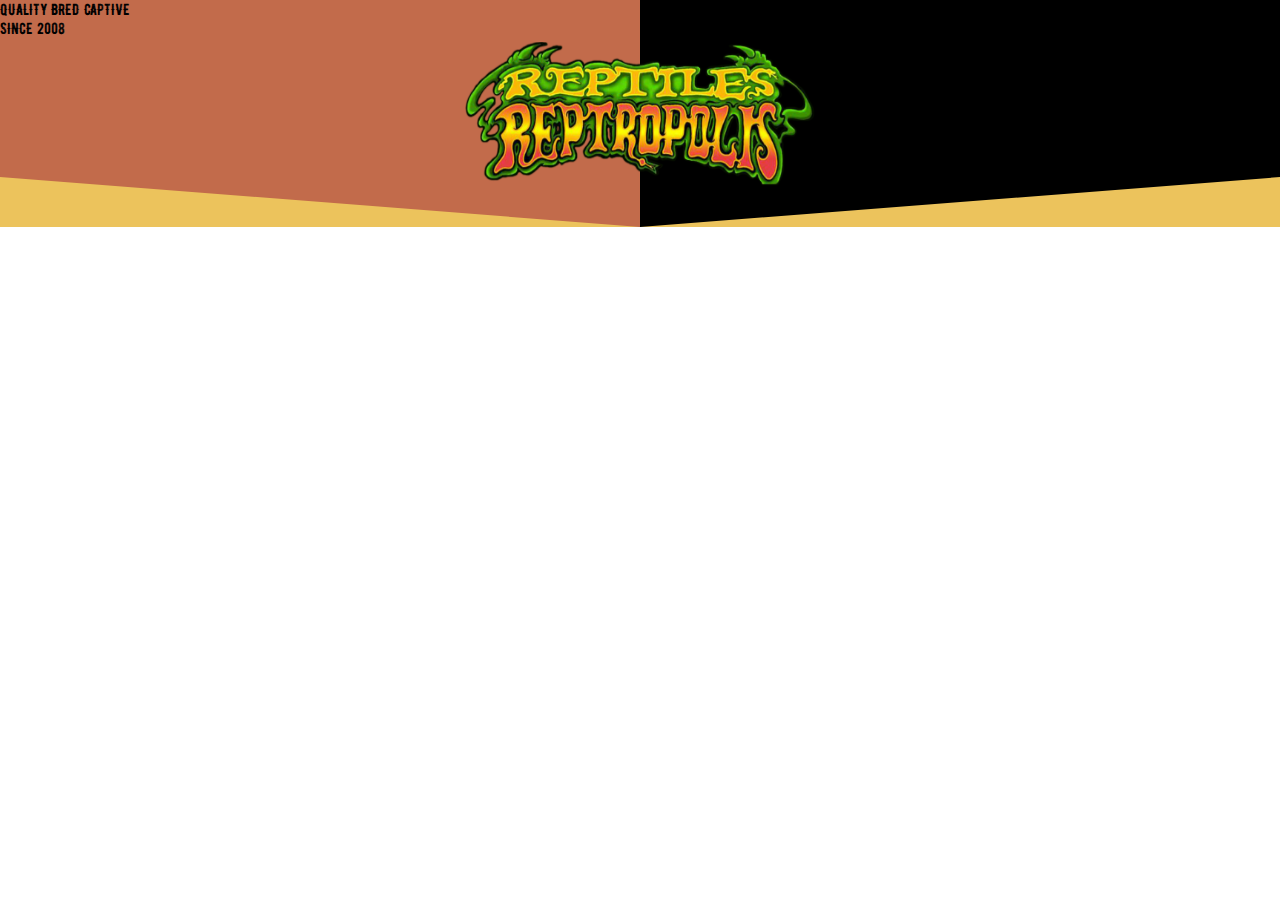
==== allReptiles.html @ 38fbf442 "first page ready" ====
<!DOCTYPE html>
<html lang="ru">
<head>
  <link href="style.css" rel="stylesheet">
  <link href="allReptiles.css" rel="stylesheet">
  <link href="https://fonts.googleapis.com/css?family=Roboto+Slab:100,300,400,700" rel="stylesheet">
  <title>reptiles</title>
</head>

  <body>
<div class="flex head">
  <div class="headRed red">
    <div class="headRedText">QUALITY BRED CAPTIVE</div>
    <div class="headredText">SINCE 2008</div>
  </div>
  <div class="headBlack black"></div>
  <img  class="headLogo" src="pictures/Reptiles_Reptropolis_Logo.png" alt="reptiles" /></div>
</div>
<div class="flex flexTriangles">
  <div class="triangleDownLeftAngle"></div>
  <div class="triangleDownRightAngle"></div>
</div>
---- style.css ----
@font-face {
  font-family: 'reptile';
  src: url('190114084332BERNIER-Distressed.woff');
  font-weight: normal;
  font-style: normal;
}
body {
  font-family: reptile;
}
* {
  margin: 0;
  padding: 0;
}

.flex {
  display: flex;
  flex-direction: row;
}

.head {
  height: 227px;
  position: relative;
}

.headRed {
  height: 227px;
}

.red {
  background-color: #c26b4b;
  width: 50%;
}

.headLogo {
  height: 144px;
  width: 350px;
  position: absolute;
  left: 50%;
  top: 50%;
  margin-top: -72px;
  margin-left: -175px;
}

.black {
  background-color: #000000;
  width: 50%;
}

.triangleDownLeftAngle{
  width: 50%;
  height: 50px;
  background: #ecc35c;
  clip-path: polygon(0% 0%, 0% 100%, 100% 100%);
  margin-top: -50px;
}

.triangleDownRightAngle {
  width: 50%;
  height: 50px;
  background: #ecc35c;
  clip-path: polygon(100% 0%, 0% 100%, 100% 100%);
  margin-top: -50px;
}

.weKnowBackground {
  background-color: #ecc35c;;
  width: 100%;
  height: 300px;
}

.weKnowText {
  text-align: center;
  color: #cf6542;
  font-size: 150px;
}

.weKnowOrange {
  text-align: center;
  color: #000000;
  font-size: 49px;
}

.triangleUpLeftAngle {
  width: 50%;
  height: 50px;
  background: #ecc35c;
  clip-path: polygon(100% 0%, 0% 100%, 0% 0%);
}

.triangleUpRightAngle {
  width: 50%;
  height: 50px;
  background: #ecc35c;
  clip-path: polygon(100% 100%, 0% 0%, 100% 0%);
}


.rightPartPicture {
  background-color: #cf6542;
  width: 50%;
  display: flex;
  align-items: center;
  justify-content: center;
}

.pictureDiv {
  background-image: url(pictures/lizz-1003046.jpg);
  width: 50%;
  background-repeat: no-repeat;
  background-size: cover;
}

.beardedDragons,
.otherReptiles {
  margin-top: -50px;
  height: 470px;
  position: relative;
}

.bernardoText {
  position: absolute;
  top: 203px;
  left: 50px;
}

.flexTriangles {
  position: relative;
  z-index: 2;
}

.sizeTextPictureName {
  font-size: 36px;
}

.discriptionTextSize{
  font-size: 27px;
}

.bernardoRight {
  color: #edc45d;
  font-size: 108px;
  width: 360px;
}

.allBlack {
  background-color: #000000;
  margin-bottom: 50px;
  padding-bottom: 50px;
}

.allBlackText {
  text-align: center;
  font-size: 55px;
  width: 1023px;
  margin: 0 auto;
  padding-top: 40px;
}

.allBlackTextSpan1 {
  color: #d16544;
}

.allBlackTextSpan2 {
  color: #e5bc57;
}

.triangleDownLeftAngleBlack{
  width: 50%;
  height: 50px;
  background: #000000;
  clip-path: polygon(0% 0%, 0% 100%, 100% 100%);
  margin-top: -50px;
}

.triangleDownRightAngleBlack {
  width: 50%;
  height: 50px;
  background: #000000;
  clip-path: polygon(100% 0%, 0% 100%, 100% 100%);
  margin-top: -50px;
}

.blackButtons {
  display: flex;
  justify-content: center;
  margin-top: 30px;
}

.blackButtons .button {
  font-size: 30px;
  margin-left: 15px;
  margin-right: 15px;
  text-decoration: none;
  border-width: 2px;
  padding: 5px;
}

.buttonReptiles {
  background-color: #cc6341;
  border-color: #a39690;
  color: #fafcff;
}

.buttonComplete {
  background-color: #638e48;
  border-color: #a39690;
  color: #ebc458;
}

.buttonComprehensive {
  background-color: #f0c459;
  border-color: #a39690;
  color: #cc6a41;
}

.pictureCregory {
  background-image: url(pictures/315486.jpg);
  width: 50%;
  background-repeat: no-repeat;
  background-size: cover;
  position: relative;
}

.pictureCamille {
  background-image: url(pictures/112015_1758_1.jpg);
  width: 50%;
  background-repeat: no-repeat;
  background-size: cover;
}

.textCreroryDescription {
  position: absolute;
  top: 55px;
  left: 50px;
  color: #000000;
}

.textCreroryDescriptionRight {
  position: absolute;
  top: 55px;
  right: 100px;
  color: #000000;
}

.triangleDownLeftAngleRed {
  width: 50%;
  height: 50px;
  background: #c26b4b;
  clip-path: polygon(0% 0%, 0% 100%, 100% 100%);
  margin-top: -50px;
  opacity: 1;
}

.textOnBlack {
  color: #f7f7f7;
  font-size: 72px;
  text-align: right;
  width: 100%;
  padding: 50px;
  position: relative;
}

.textOnRightPhone {
  color: #f7f7f7;
  font-size: 41px;
  width: 100%;
  padding: 50px;
}

.location {
  height: 370px;
}

.locationLeft, .locationRight {
  display: flex;
  align-items: center;
}

.textRightName {
  color: #eec15c;
  font-size: 112px;
}

.triangleColorLocationLeft {
  background: #000000;
}

.triangleColorLocationRight {
  background: #c26b4b;
}

.map {
  width: 100%;
  height: 400px;
  margin-top: -50px;
  position: relative;
  display: flex;
  align-items: center;
}

.mapBackGround {
  background-image: url(pictures/map.jpg);
  background-size: cover;
  opacity: 0.5;
  position: absolute ;
  width: 100%;
  height: 100%;
  top: 0px;
  left: 0px;
}

.textMap {
  font-size: 150px;
  width: 100%;
  padding-top: 50px;
  color: #000000;
  text-align: center;
  z-index: 1;
  position: relative;
}

.triangleDownRightAngleYelow {
  background-color: #eec35c;
  width: 50%;
  height: 50px;
  clip-path: polygon(100% 0%, 0% 100%, 100% 100%);
  margin-top: -50px;
}

.yellow{
background-color: #eec35c;
width: 50%;
}

.textStore {
  color: #000000;
  font-size: 52px;
  text-align: right;
  width: 100%;
  position: relative;
}

.textMonday, .textSUNDAY {
  color: #cb683d;
  font-size: 52px;
  text-align: right;
  width: 100%;  
  position: relative;
}

.textOnYellow {
  width: 100%;
  padding: 50px;
}

.textOnBlackAdres {
  width: 100%;
  padding: 50px;
  position: relative;
  width: 100%;
  text-align: left;
  font-size: 52px;
}

.blackReptiles {
  color: #eec35c;
}

.text34 {
  color: #cb683d;
}

.triangleColorAdress {
  background: #edc35c;
}

.triangleColorAdresRight {
  background: #000000;
}

.triangleDownLeftAngleRed {
  width: 50%;
  height: 50px;
  background: #cd6341;
  clip-path: polygon(0% 0%, 0% 100%, 100% 100%);
  margin-top: -50px;
}

.triangleDownRightAngleRed {
  width: 50%;
  height: 50px;
  background: #cd6341;
  clip-path: polygon(100% 0%, 0% 100%, 100% 100%);
  margin-top: -50px;
}

.RedFooter {
  background-color: #cd6341;
  width: 100%;
  height: 600px;
}

.picture {
  display: block;
  width: 100%;
  text-align: center;
  padding-top: 40px;
}

.googlePluse {
  display: inline-block;
}
.googlePluseImg {
  width: 50px;
  height: 50px;
  padding: 15px;
}

.facebook {
  display: inline-block;
}

.facebookImg {
  width: 50px;
  height: 50px;
  padding: 15px;
}

.instagram {
  display: inline-block;
}

.instagramImg {
  width: 50px;
  height: 50px;
  padding: 15px;
}

.fotterTextIn {
  text-align: center;
  color: #ffffff;
  font-size: 50px;
}

.fotterTextInLove {
  text-align: center;
  color:  #000000;
  font-size: 40px;
  padding-top: 30px;
}

.fotterText2018 {
  text-align: center;
  color:  #000000;
  font-size: 60px;
  padding-top: 30px;
}

.footerTextAll {
  text-align: center;
  color:  #000000;
  font-size: 40px;
  padding-top: 30px;
}
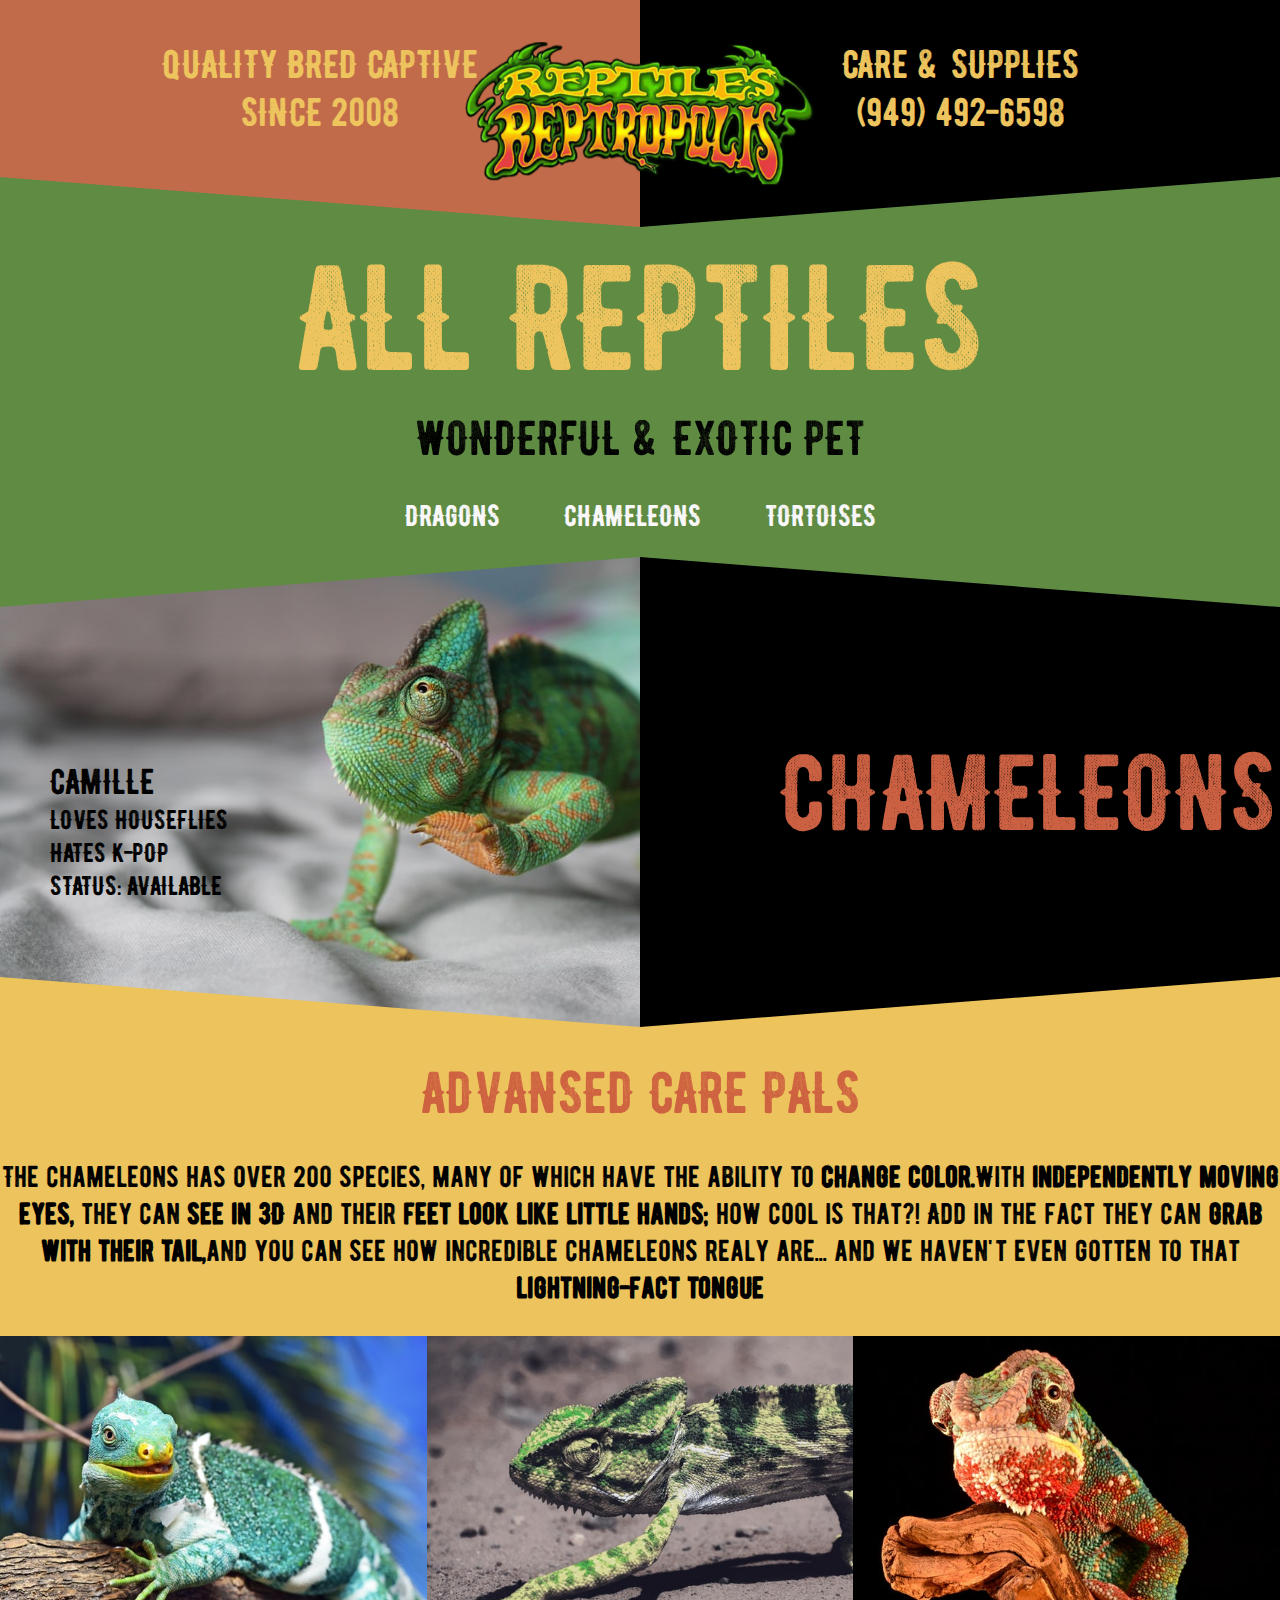
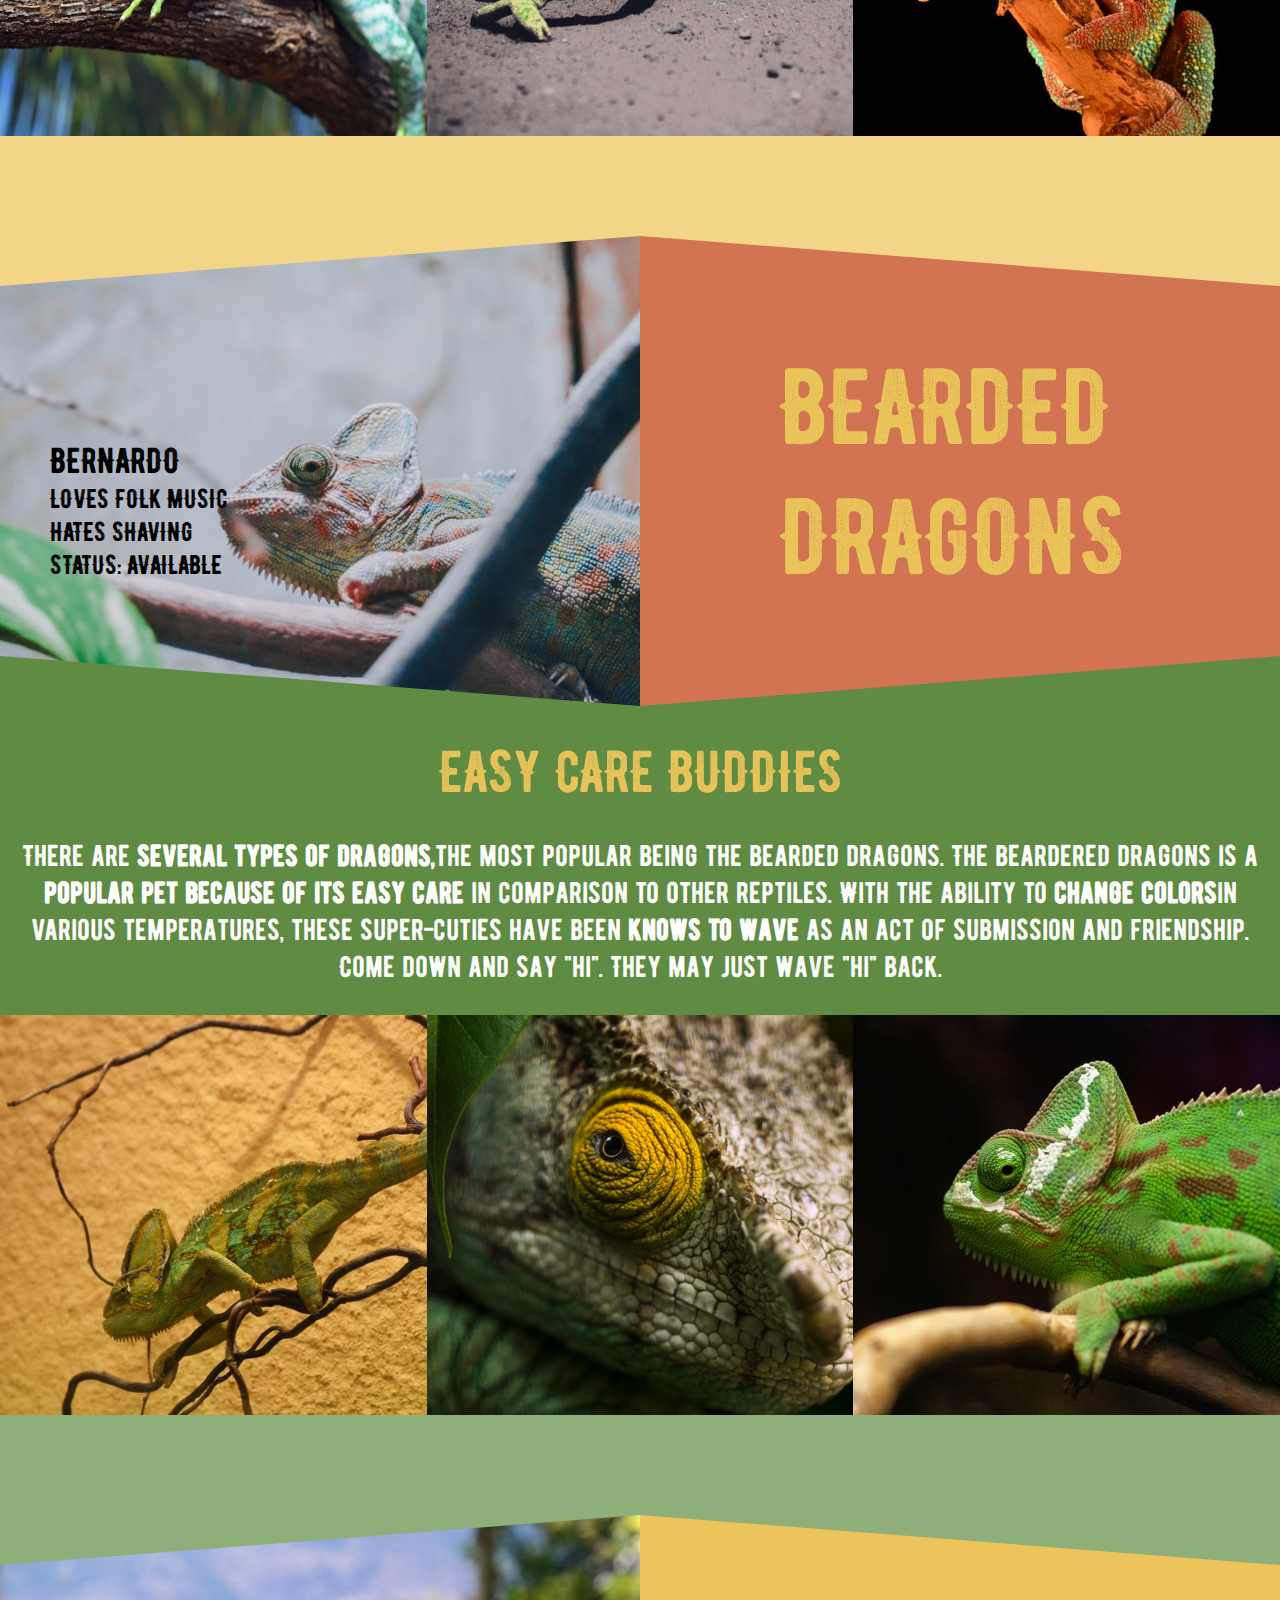
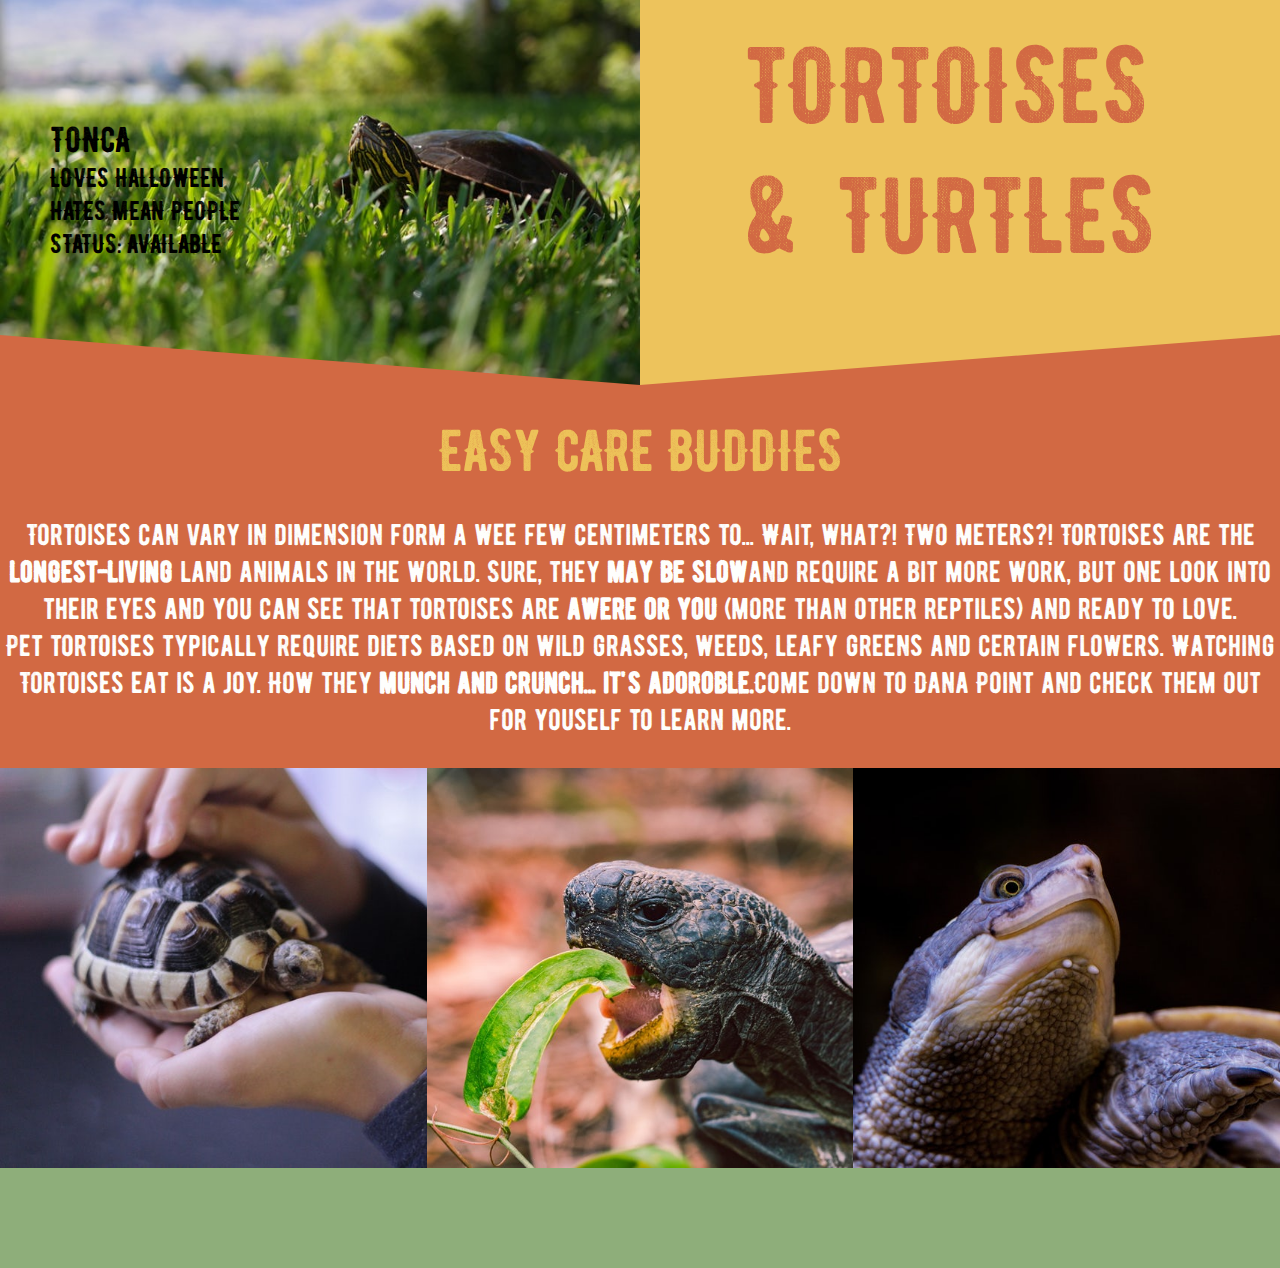
==== commit c0fab452: "finish turtule" ====
--- a/allReptiles.html
+++ b/allReptiles.html
@@ -10,13 +10,137 @@
   <body>
 <div class="flex head">
   <div class="headRed red">
-    <div class="headRedText">QUALITY BRED CAPTIVE</div>
-    <div class="headredText">SINCE 2008</div>
+    <div class="headText">
+        <div class="headAllText">QUALITY BRED CAPTIVE</div>
+        <div class="headAllText">SINCE 2008</div>
+    </div>
   </div>
-  <div class="headBlack black"></div>
+  <div class="headBlack black">
+    <div class="headText">
+      <div class="headAllText">CARE & SUPPLIES</div>
+      <div class="headAllText">(949) 492-6598</div>
+    </div>
+  </div>
   <img  class="headLogo" src="pictures/Reptiles_Reptropolis_Logo.png" alt="reptiles" /></div>
 </div>
 <div class="flex flexTriangles">
-  <div class="triangleDownLeftAngle"></div>
-  <div class="triangleDownRightAngle"></div>
+  <div class="triangleDownLeftAngle greenTriangle"></div>
+  <div class="triangleDownRightAngle greenTriangle"></div>
 </div>
+  <div class="greenBackground">
+    <div class="greenBackTextAll">ALL REPTILES</div>
+    <div class="weKnowOrange">WONDERFUL & EXOTIC PET</div>
+    <div class="allLinks">
+        <a href="index.html" class="dragonsLink">DRAGONS</a>
+        <a href="index.html" class="chameleonsLink">CHAMELEONS</a>
+        <a href="index.html" class="tortoises">TORTOISES</a>
+    </div>
+  </div>
+  <div class="flex flexTriangles">
+      <div class="triangleUpLeftAngle greenTriangle"></div>
+      <div class="triangleUpRightAngle greenTriangle"></div>
+  </div>
+  <div class="flex beardedDragons">
+      <div class="pictureDivCamille">
+        <div class="bernardoText">
+          <div class="sizeTextPictureName">CAMILLE</div>
+          <div class="discriptionTextSize bernardoLove">LOVES HOUSEFLIES</div>
+          <div class="discriptionTextSize bernardoHate">HATES K-POP</div>
+          <div class="discriptionTextSize bernardoStatus">STATUS: AVAILABLE</div>
+        </div>
+      </div>
+      <div class="rightPartPictureCamille">
+        <div class="camilleRight">CHAMELEONS</div>
+      </div>
+    </div>
+    <div class="flex flexTriangles">
+        <div class="triangleDownLeftAngle yellowTriangle"></div>
+        <div class="triangleDownRightAngle yellowTriangle"></div>
+      </div>
+    <div class="yellowAdvanced">
+      <div class="textYellowAdvanses"> ADVANSED CARE PALS</div>
+      <div class="textYellowBlack">The chameleons has over 200 species, many of which have the ability to <strong>change color.</strong>With 
+      <strong>independently moving eyes,</strong> they can <strong>see in 3D</strong> and their <strong>feet look like little hands;</strong>
+    how cool is that?! Add in the fact they can <strong>grab with their tail,</strong>and you can see how incredible chameleons realy are...
+    and we haven't even gotten to that <strong>lightning-fact tongue</strong></div>
+    </div>
+    <div class="threePicture">
+      <div class="pictureOne"></div>
+      <div class="pictureTwo"></div>
+      <div class="pictureThree"></div>
+    </div>
+    <div class="yellowPartNoText"></div>
+    <div class="flex flexTriangles">
+        <div class="triangleUpLeftAngle lightYellowTriangle"></div>
+        <div class="triangleUpRightAngle lightYellowTriangle"></div>
+    </div>
+    <div class="flex beardedDragons">
+        <div class="pictureDivBernardo">
+          <div class="bernardoText">
+            <div class="sizeTextPictureName">BERNARDO</div>
+            <div class="discriptionTextSize bernardoLove">LOVES FOLK MUSIC</div>
+            <div class="discriptionTextSize bernardoHate">HATES SHAVING</div>
+            <div class="discriptionTextSize bernardoStatus">STATUS: AVAILABLE</div>
+          </div>
+        </div>
+        <div class="rightPartPictureBernardoDragons">
+          <div class="beardedDragonsRight">BEARDED DRAGONS</div>
+        </div>
+      </div>
+      <div class="flex flexTriangles">
+          <div class="triangleDownLeftAngle greenTriangle"></div>
+          <div class="triangleDownRightAngle greenTriangle"></div>
+        </div>
+     <div class="greenEasy">
+        <div class="textGreenEasy"> EASY CARE BUDDIES</div>
+        <div class="textCreenWhite">There are <strong>several types of dragons,</strong>the most popular being the bearded dragons.
+        The beardered dragons is a <strong>popular pet because of its easy care</strong> in comparison to other reptiles. With the
+      ability to <strong>change colors</strong>in  various temperatures, these super-cuties have been <strong>knows to wave</strong>
+      as an act of submission and friendship. Come down and say "hi". They may just wave "hi" back. </div>
+      </div>
+      <div class="threePicture">
+          <div class="pictureForth"></div>
+          <div class="pictureFive"></div>
+          <div class="pictureSix"></div>
+        </div>
+        <div class="greenPartNoText"></div>
+    <div class="flex flexTriangles">
+        <div class="triangleUpLeftAngle lightGreenTriangle"></div>
+        <div class="triangleUpRightAngle lightGreenTriangle"></div>
+    </div>
+    <div class="flex beardedDragons">
+        <div class="pictureTonca">
+          <div class="bernardoText">
+            <div class="sizeTextPictureName">TONCA</div>
+            <div class="discriptionTextSize bernardoLove">LOVES HALLOWEEN</div>
+            <div class="discriptionTextSize bernardoHate">HATES MEAN PEOPLE</div>
+            <div class="discriptionTextSize bernardoStatus">STATUS: AVAILABLE</div>
+          </div>
+        </div>
+        <div class="rightPartPictureTonca">
+          <div class="toncaTextRight">TORTOISES & TURTLES</div>
+        </div>
+      </div>
+      <div class="flex flexTriangles">
+          <div class="triangleDownLeftAngle orangeTriangle"></div>
+          <div class="triangleDownRightAngle orangeTriangle"></div>
+        </div>
+        <div class="orangeLife">
+            <div class="textOrangeLife"> EASY CARE BUDDIES</div>
+            <div class="textOrangeWhite"><p>Tortoises can vary in dimension form a wee few centimeters to...
+              Wait, what?! Two meters?! Tortoises are the <strong>longest-living</strong> land animals in the world. Sure, they
+              <strong>may be slow</strong>and require a bit more work, but one look into their eyes and you can see that tortoises are
+              <strong>awere or you</strong> (more than other reptiles) and ready to love.</p>
+              <p>Pet tortoises typically require diets based on wild grasses, weeds, leafy greens and certain flowers. Watching Tortoises
+                eat is a joy. How they <strong>munch and crunch... it's adoroble.</strong>Come down to Dana Point and check them out 
+                for youself to learn more.
+              </p>
+            </div>
+          </div>
+          <div class="threePicture">
+              <div class="pictureSeven"></div>
+              <div class="pictureEight"></div>
+              <div class="pictureNine"></div>
+            </div>
+  <div class="greenPartNoText"></div>
+</body>
--- a/style.css
+++ b/style.css
@@ -164,18 +164,20 @@
   color: #e5bc57;
 }
 
-.triangleDownLeftAngleBlack{
-  width: 50%;
-  height: 50px;
+.triangleDownLeftAngle{
+  width: 50%;
+  height: 50px;
+  clip-path: polygon(0% 0%, 0% 100%, 100% 100%);
+  margin-top: -50px;
+}
+
+.blackTriangle {
   background: #000000;
-  clip-path: polygon(0% 0%, 0% 100%, 100% 100%);
-  margin-top: -50px;
-}
-
-.triangleDownRightAngleBlack {
-  width: 50%;
-  height: 50px;
-  background: #000000;
+}
+
+.triangleDownRightAngle {
+  width: 50%;
+  height: 50px;
   clip-path: polygon(100% 0%, 0% 100%, 100% 100%);
   margin-top: -50px;
 }
--- a/allReptiles.css
+++ b/allReptiles.css
@@ -0,0 +1,267 @@
+.headAllText {
+  color: #edc45d;
+  font-size: 40px;
+  text-align: center;
+}
+
+.headText {
+  padding-top: 40px;
+}
+
+.greenTriangle {
+  background-color: #5f8b43;
+}
+
+.greenBackground {
+  background-color: #5f8b43;
+  width: 100%;
+  height: 330px;
+}
+
+.greenBackTextAll {
+  text-align: center;
+  color: #edc45d;
+  font-size: 150px;
+}
+
+.allLinks {
+  display: block;
+  text-align: center;
+
+}
+
+.chameleonsLink, .dragonsLink, .tortoises  {
+  display: inline-block;
+  font-size: 30px;
+  color: #faf8fa;
+  text-decoration: none;
+  padding: 30px;
+}
+
+.pictureDivCamille {
+  background-image: url(pictures/camille.jpeg);
+  width: 50%;
+  background-repeat: no-repeat;
+  background-size: cover;
+}
+
+.camilleRight {
+  color: #cb6142;
+  font-size: 108px;
+  width: 360px;
+}
+
+.rightPartPictureCamille {
+  background-color: #000000;
+  width: 50%;
+  display: flex;
+  align-items: center;
+  justify-content: center;
+}
+
+.yellowTriangle {
+  background-color: #edc35c;
+}
+
+.yellowAdvanced {
+  background-color: #ecc35c;
+  width: 100%;
+}
+
+.textYellowAdvanses {
+  text-align: center;
+  color: #ce6140;
+  font-size: 59px;
+  padding-top: 30px;
+}
+
+.textYellowBlack {
+  color: #000000;
+  width: 100%;
+  text-align: center;
+  font-size: 30px;
+  margin: 0 auto;
+  padding-top: 30px;
+  padding-bottom: 30px;
+}
+
+.threePicture {
+  display: flex;
+  flex-direction: row;
+  width: 100%;
+  height: 400px;
+}
+.pictureOne { 
+  background-image: url(pictures/1.jpeg);
+  flex:1;
+  background-repeat: no-repeat;
+  background-size: cover;
+  
+}
+
+.pictureTwo {
+  background-image: url(pictures/2.jpeg);
+  flex:1;
+  background-repeat: no-repeat;
+  background-size: cover; 
+  
+}
+
+.pictureThree {
+  background-image: url(pictures/3.jpeg);
+  flex:1;
+  background-repeat: no-repeat;
+  background-size: cover; 
+}
+
+.yellowPartNoText{ 
+  background-color: #f3d587;
+  width: 100%;
+  height: 100px;
+}
+
+.lightYellowTriangle {
+  background-color: #f3d587;
+}
+
+.pictureDivBernardo {
+  background-image: url(pictures/bernardo.jpeg);
+  width: 50%;
+  background-repeat: no-repeat;
+  background-size: cover;
+}
+
+.rightPartPictureBernardoDragons {
+  background-color: #d27352;
+  width: 50%;
+  display: flex;
+  align-items: center;
+  justify-content: center;
+}
+
+.beardedDragonsRight {
+  color: #e9c459;
+  font-size: 108px;
+  width: 360px;
+}
+
+.greenEasy {
+  background-color: #5f8b43;
+  width: 100%;
+}
+
+.textGreenEasy {
+  text-align: center;
+  color: #e8c359;
+  font-size: 59px;
+  padding-top: 30px;
+}
+
+.textCreenWhite {
+color: #fefefc;
+width: 100%;
+text-align: center;
+font-size: 30px;
+margin: 0 auto;
+padding-top: 30px;
+padding-bottom: 30px;
+}
+
+.pictureForth {
+  background-image: url(pictures/4.jpeg);
+  flex:1;
+  background-repeat: no-repeat;
+  background-size: cover;
+}
+
+.pictureFive {
+  background-image: url(pictures/5.jpeg);
+  flex:1;
+  background-repeat: no-repeat;
+  background-size: cover;
+}
+
+.pictureSix {
+  background-image: url(pictures/6.jpeg);
+  flex:1;
+  background-repeat: no-repeat;
+  background-size: cover;
+}
+
+.greenPartNoText {
+  background-color: #8eae7a;
+  width: 100%;
+  height: 100px;
+}
+
+.lightGreenTriangle {
+  background-color: #8eae7a;
+}
+
+.pictureTonca {
+  background-image: url(pictures/tortoise.jpeg);
+  width: 50%;
+  background-repeat: no-repeat;
+  background-size: cover;
+}
+
+.rightPartPictureTonca {
+  background-color: #edc35c;
+  width: 50%;
+  display: flex;
+  align-items: center;
+  justify-content: center;
+}
+
+.toncaTextRight {
+  color: #d26943  ;
+  font-size: 108px;
+  width: 433px;
+}
+
+.orangeTriangle {
+  background-color: #d26943;
+}
+
+.orangeLife {
+  background-color: #d26943;
+  width: 100%;
+}
+
+.textOrangeLife {
+  text-align: center;
+  color: #edc259;
+  font-size: 59px;
+  padding-top: 30px;
+}
+
+.textOrangeWhite {
+color: #fefefc;
+width: 100%;
+text-align: center;
+font-size: 30px;
+margin: 0 auto;
+padding-top: 30px;
+padding-bottom: 30px;
+}
+
+.pictureSeven {
+  background-image: url(pictures/7.jpeg);
+  flex:1;
+  background-repeat: no-repeat;
+  background-size: cover;
+}
+
+.pictureEight {
+  background-image: url(pictures/8.jpeg);
+  flex:1;
+  background-repeat: no-repeat;
+  background-size: cover;
+}
+
+.pictureNine {
+  background-image: url(pictures/9.jpeg);
+  flex:1;
+  background-repeat: no-repeat;
+  background-size: cover;
+}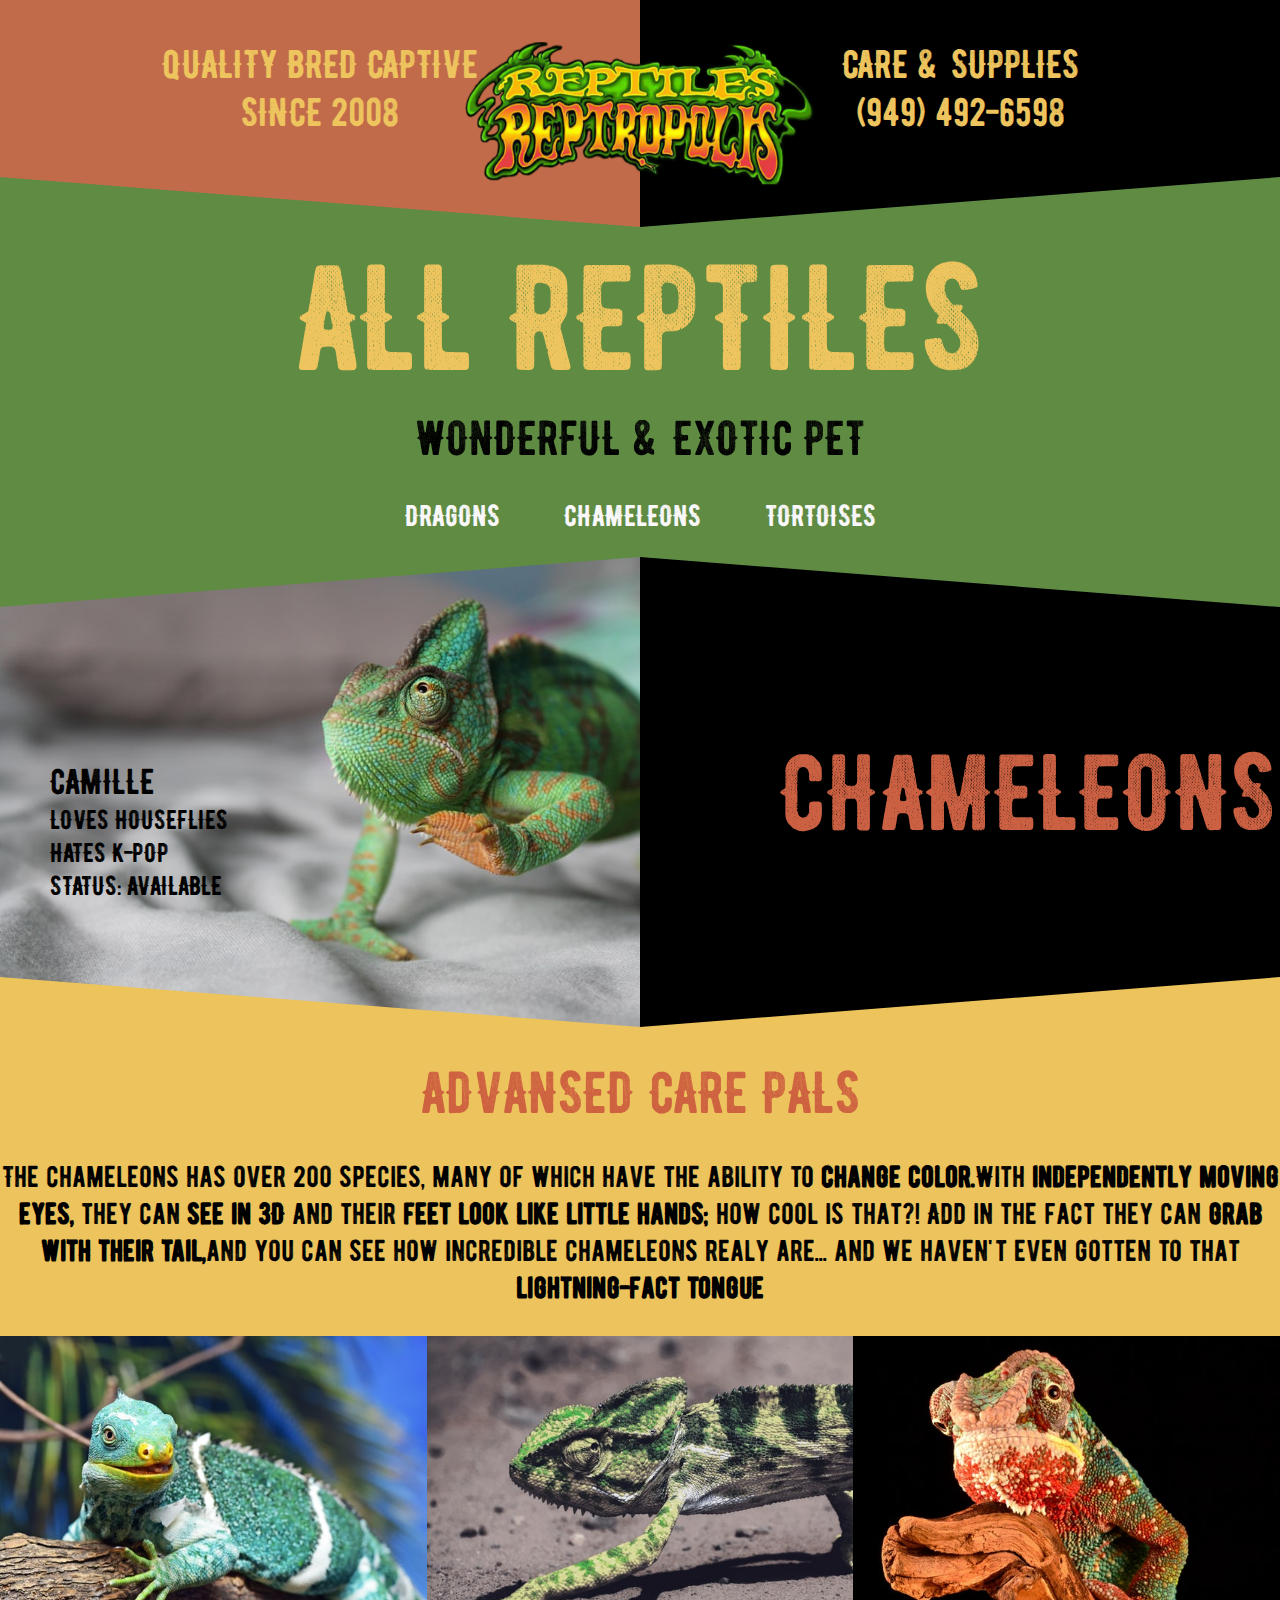
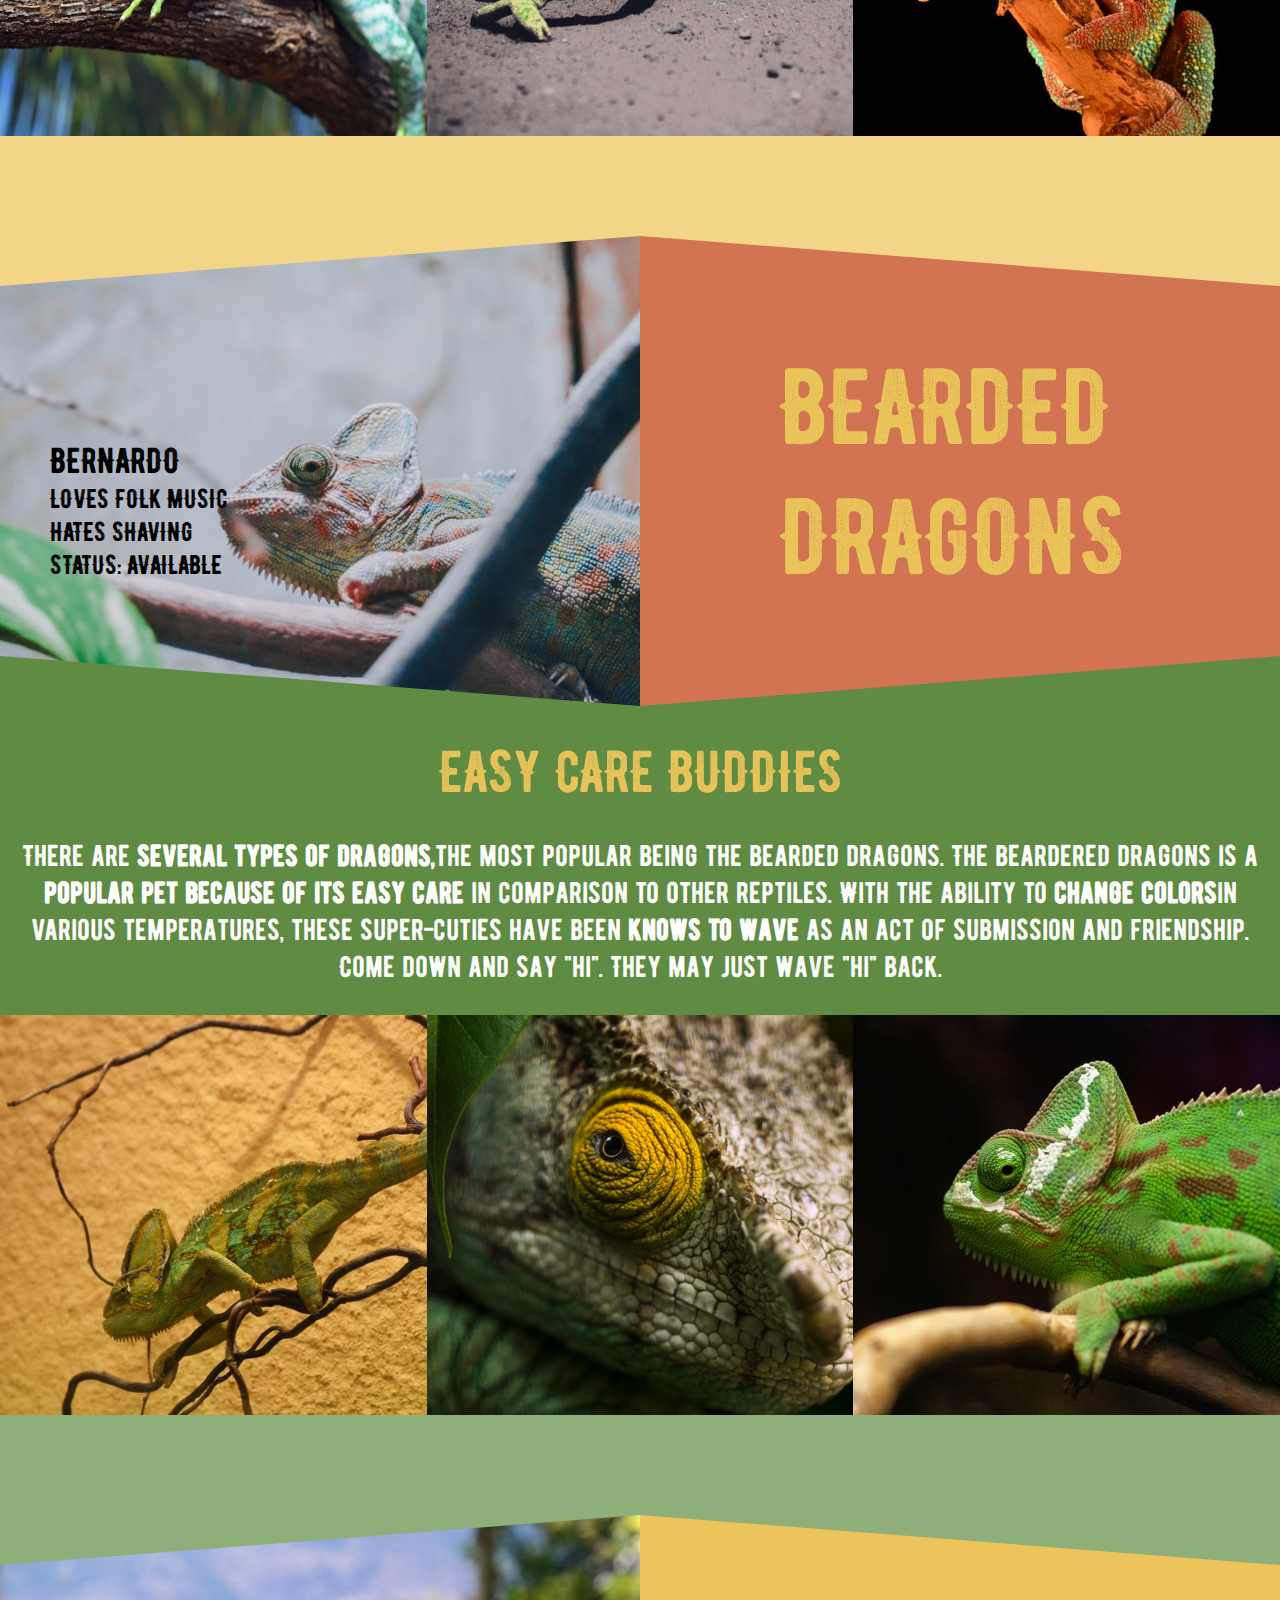
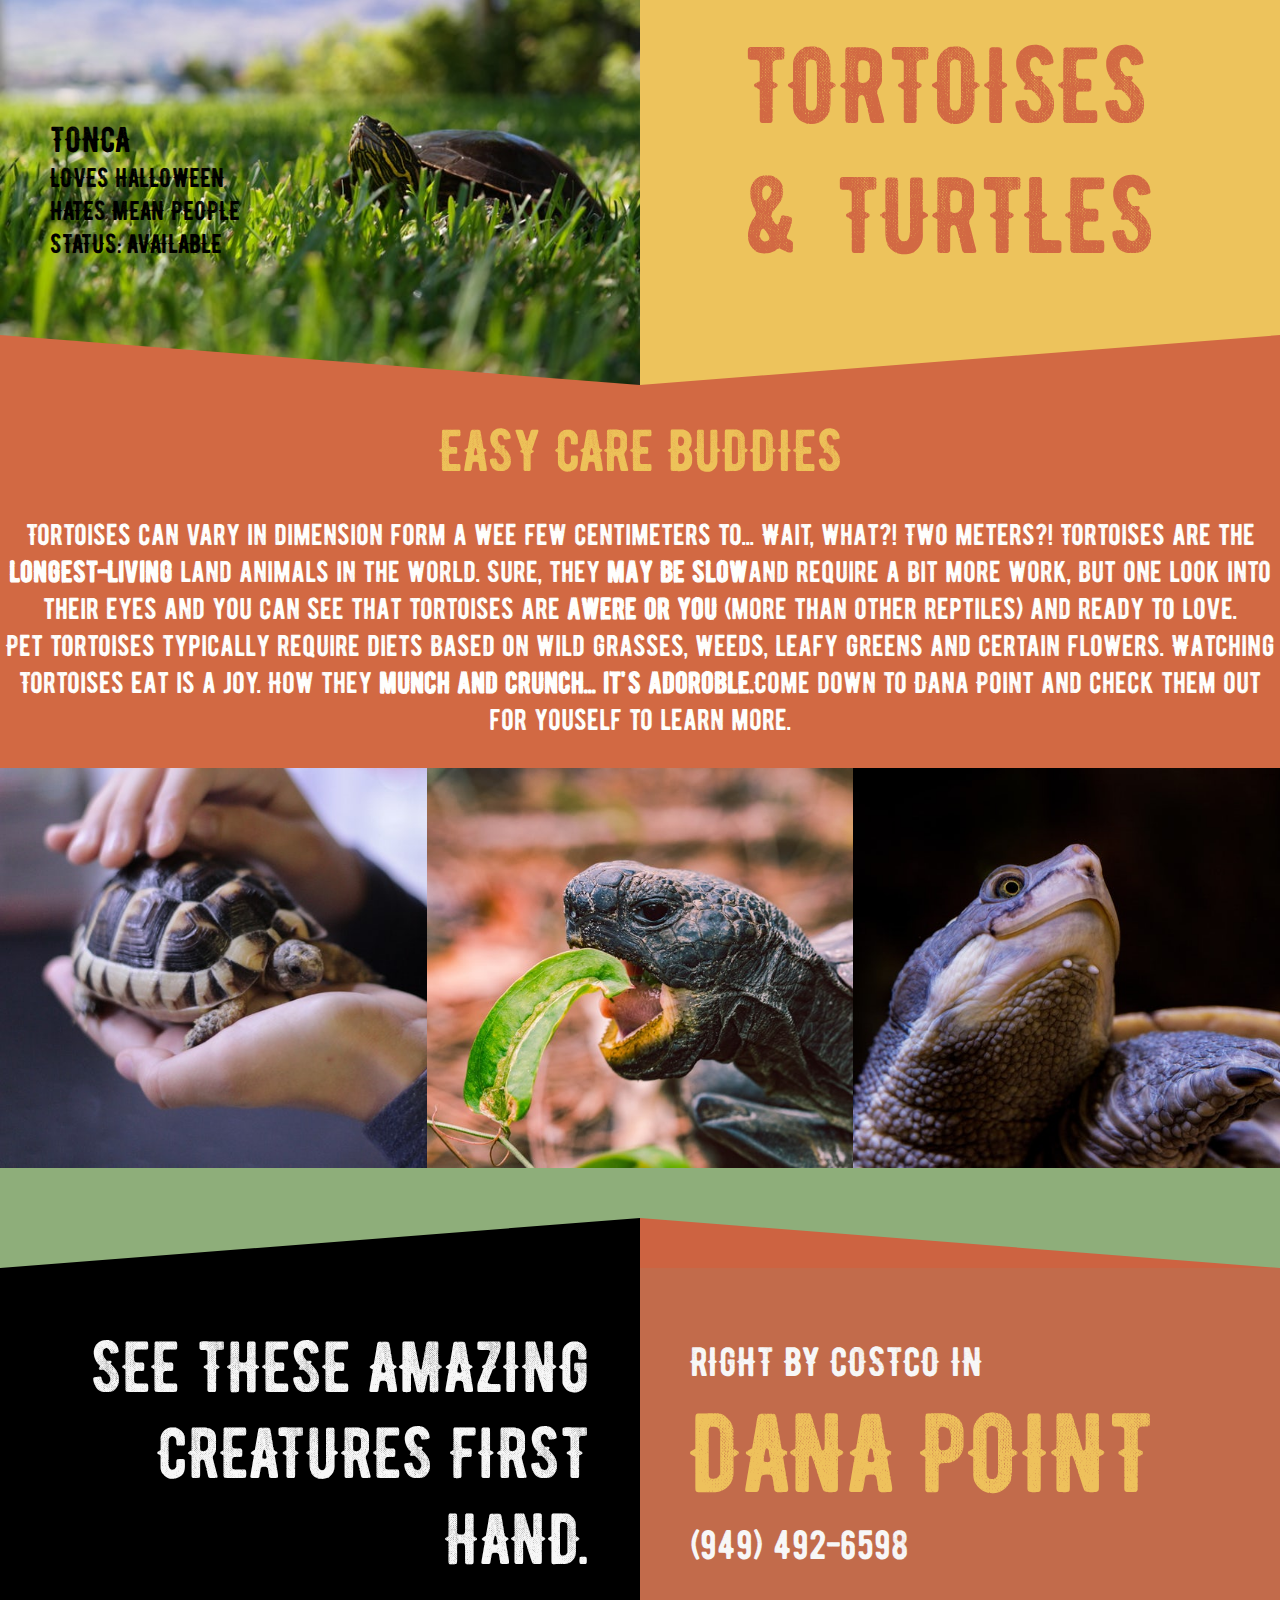
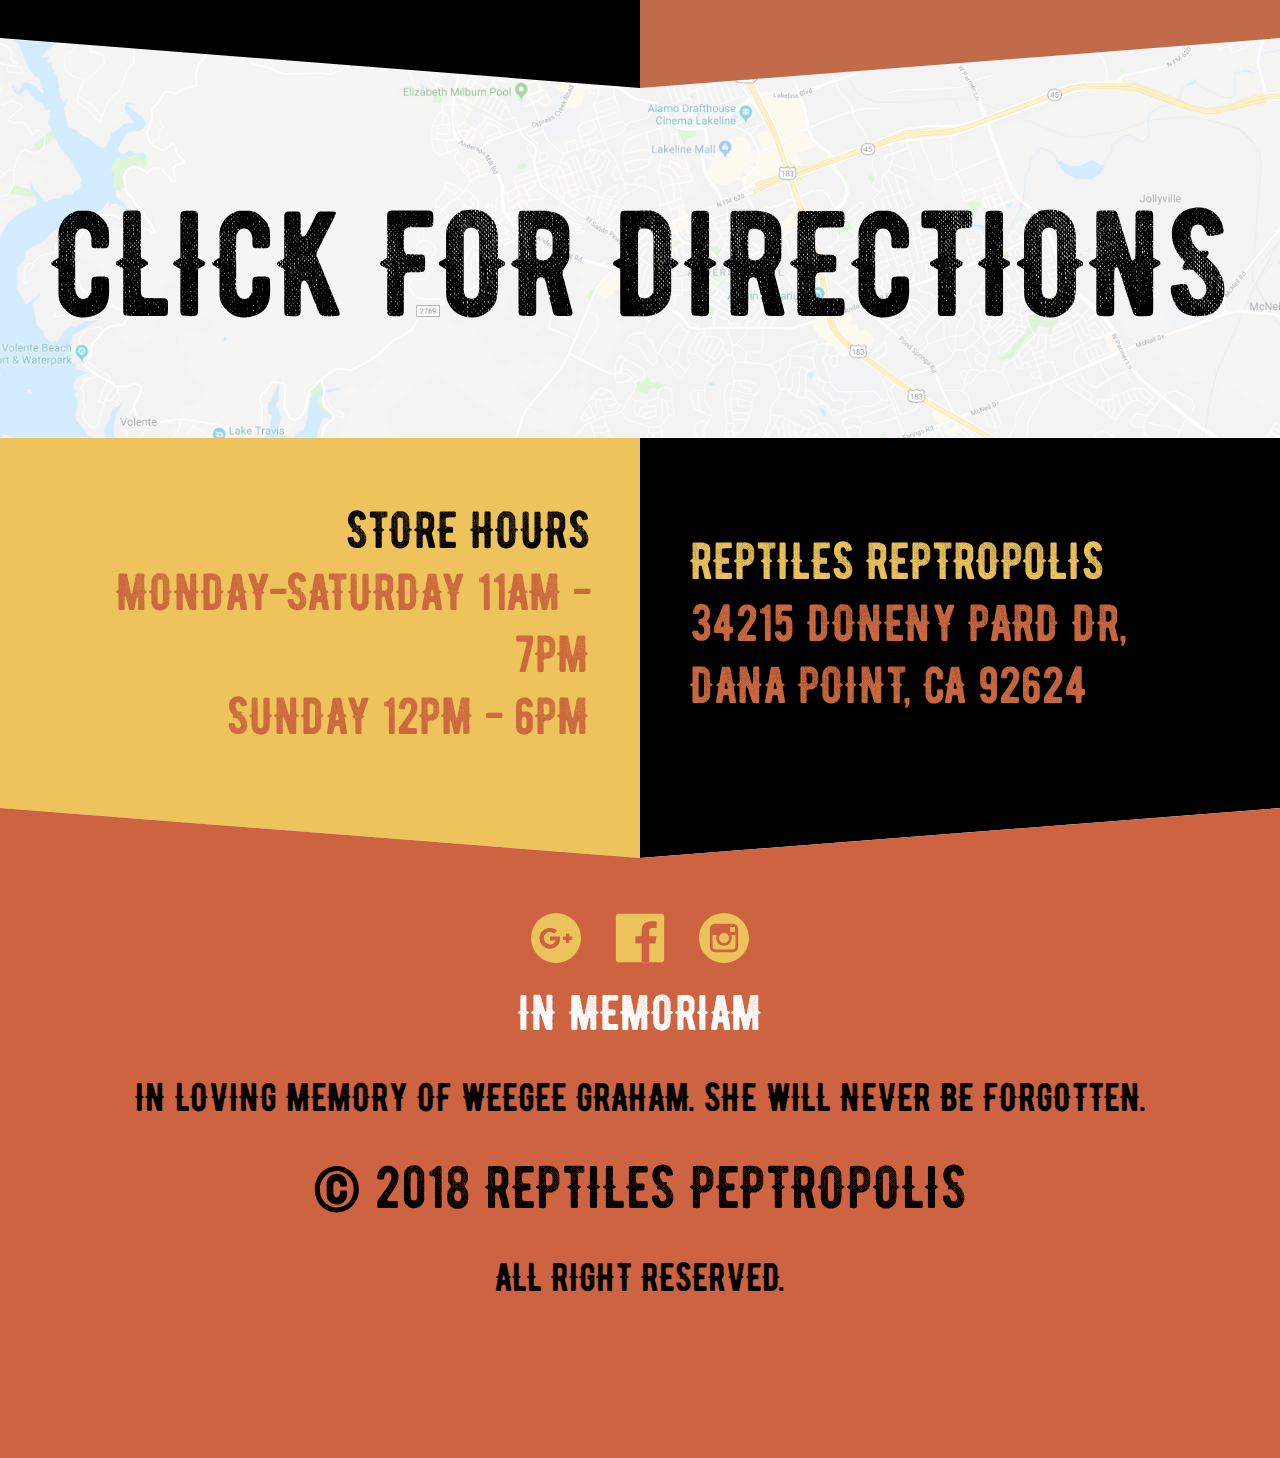
==== commit ee0fda76: "add all reptiles pages" ====
--- a/allReptiles.html
+++ b/allReptiles.html
@@ -143,4 +143,74 @@
               <div class="pictureNine"></div>
             </div>
   <div class="greenPartNoText"></div>
-</body>
+  <div class="flex flexTriangles">
+    <div class="triangleDownRightAngle blackTriangle"></div>
+    <div class="triangleDownLeftAngleRed"></div>
+  </div>
+  <div class="flex location">
+      <div class="black locationLeft">
+        <div class="textOnBlack">
+          <div>SEE THESE AMAZING</div>
+          <div>CREATURES FIRST HAND.</div>
+        </div>
+      </div>
+      <div class="red locationRight">
+        <div class="textOnRightPhone">
+          <div class="textRight">RIGHT BY COSTCO  IN</div>
+          <div class="textRightName">DANA POINT</div>
+          <div class="textRightPhone">(949) 492-6598</div>
+        </div>
+      </div>
+    </div>
+    <div class="flex flexTriangles">
+        <div class="triangleUpRightAngle triangleColorLocationLeft"></div>
+        <div class="triangleUpLeftAngle triangleColorLocationRight"></div>
+    </div>
+    <div class="map">
+      <div class="mapBackGround"></div>
+      <div class="textMap">CLICK FOR DIRECTIONS</div>
+    </div>
+  <div class="flex location">
+    <div class="yellow locationLeft">
+      <div class="textOnYellow">
+        <div class="textStore">STORE HOURS</div>
+        <div class="textMonday">MONDAY-SATURDAY 11AM - 7PM</div>
+        <div class="textSUNDAY">SUNDAY 12PM - 6PM</div>
+      </div>
+    </div>
+    <div class="black locationRight">
+      <div class="textOnBlackAdres">
+        <div class="blackReptiles">REPTILES REPTROPOLIS</div>
+        <div class="text34">34215 DONENY PARD DR,</div>
+        <div class="text34">DANA POINT, CA 92624</div>
+      </div>
+    </div>
+  </div>
+  <div class="flex flexTriangles">
+      <div class="triangleUpRightAngle triangleColorAdress"></div>
+      <div class="triangleUpLeftAngle triangleColorAdresRight"></div>
+  </div>
+  <div class="flex flexTriangles">
+    <div class="triangleDownLeftAngleRed"></div>
+    <div class="triangleDownRightAngleRed"></div>
+  </div>
+  <div class="RedFooter">
+    <div class="picture">
+      <a class="googlePluse" href="http://google.com">
+        <img src="pictures/googleplus.svg" alt="googlePluse" class="googlePluseImg"/>
+      </a>
+      <a class="facebook" href="http://facebook.com">
+        <img  src="pictures/facebook.svg" alt="facebook" class="facebookImg"></a>
+      </a> 
+      
+      <a class="instagram" href="http://instagram.com">
+        <img  src="pictures/instagram.svg" alt="instagram" class="instagramImg"></a>
+      </a>
+    </div>
+    <div class="fotterTextIn">IN MEMORIAM</div>
+    <div class="fotterTextInLove">IN LOVING MEMORY OF WEEGEE GRAHAM. SHE WILL NEVER BE FORGOTTEN.</div>
+    <div class="fotterText2018">© 2018 REPTILES PEPTROPOLIS</div>
+    <div class="footerTextAll">ALL RIGHT RESERVED.</div>
+  </div>
+    </body>
+  </html>   
